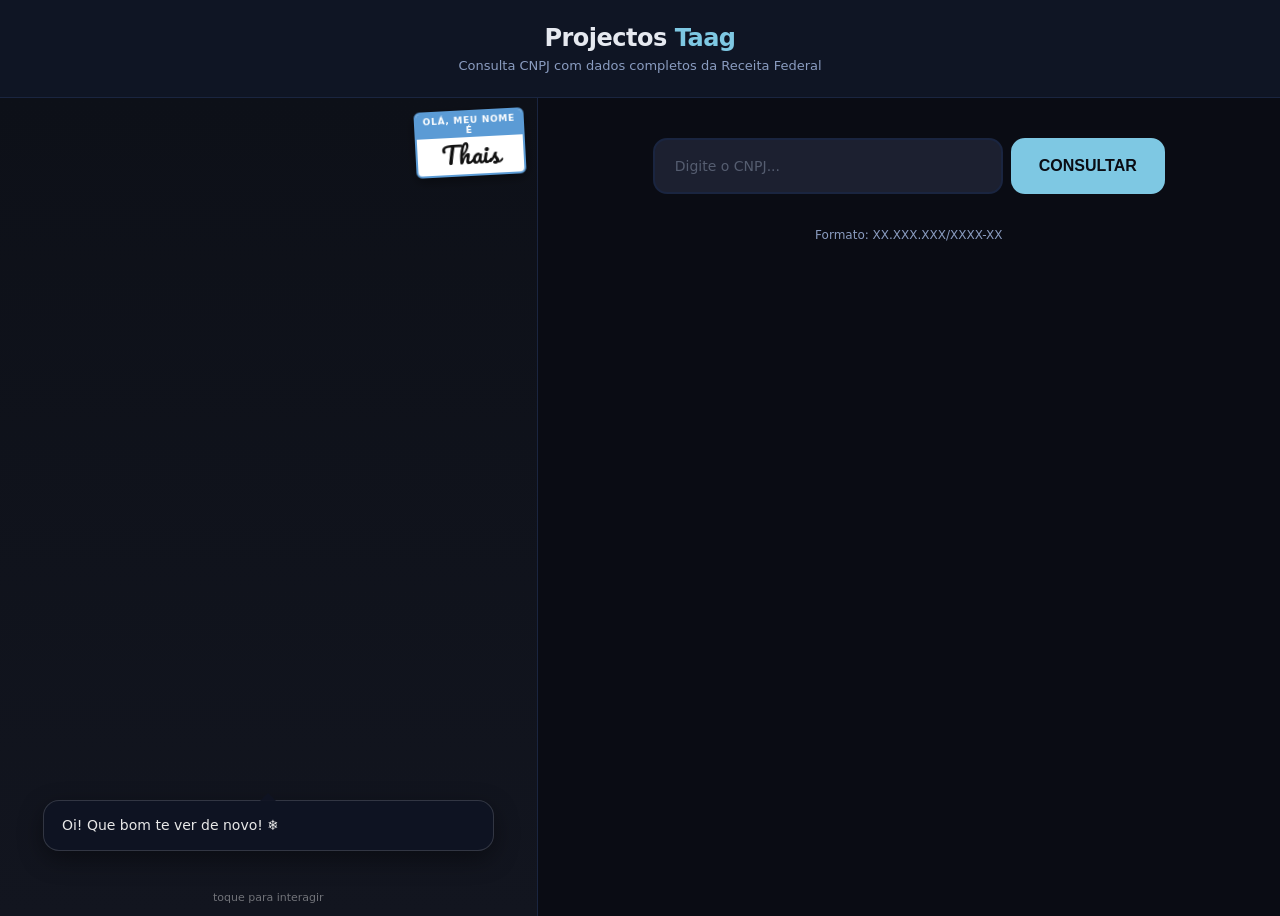
==== index.html @ 22dc9aa9 "deploy: Thais.3 ice-luxury skin" ====
<!doctype html>
<html lang="pt-BR">
<head>
<meta charset="utf-8">
<meta name="viewport" content="width=device-width,initial-scale=1">
<title>Projectos Taag — Consulta CNPJ</title>
<link rel="preconnect" href="https://fonts.googleapis.com">
<link rel="preconnect" href="https://fonts.gstatic.com" crossorigin>
<link href="https://fonts.googleapis.com/css2?family=Pacifico&display=swap" rel="stylesheet">
<style>
:root{--bg:#0a0c14;--panel:#0f1524;--alt:#121a2b;--line:#1a2540;--mut:#8a9cc0;--grn:#7ec8e3;--blu:#5b9bd5;--red:#ef4444;--yel:#f59e0b;--purple:#a2d2ff}
*{box-sizing:border-box;margin:0;padding:0}
body{background:var(--bg);color:#e6e9f0;font-family:Inter,system-ui,-apple-system,sans-serif;font-size:14px;min-height:100vh;overflow-x:hidden}

header{padding:24px 28px;border-bottom:1px solid var(--line);background:var(--panel);text-align:center}
header h1{font-size:24px;font-weight:700;letter-spacing:-0.5px}
header h1 span{color:var(--grn)}
header p{margin:6px 0 0;color:var(--mut);font-size:13px}

/* ── Two-column page layout ── */
.page-layout{display:flex;min-height:calc(100vh - 82px);align-items:stretch}
.robot-column{flex:0 0 42%;max-width:560px;background:linear-gradient(180deg,#0d1018 0%,#12151f 100%);border-right:1px solid var(--line);display:flex;flex-direction:column;align-items:center;justify-content:center;position:sticky;top:0;height:calc(100vh - 82px);overflow:hidden;padding:0}
.content-column{flex:1 1 auto;padding:0 0 60px;overflow-x:hidden}
@media(max-width:900px){
  .page-layout{flex-direction:column}
  .robot-column{flex:0 0 auto;max-width:100%;width:100%;height:60vh;position:relative;border-right:none;border-bottom:1px solid var(--line)}
}

.search-area{max-width:560px;margin:40px auto 0;padding:0 24px}
.search-box{display:flex;gap:8px}
.search-box input{flex:1;background:#1c2030;border:2px solid var(--line);color:#e6e9f0;padding:16px 20px;border-radius:14px;font-size:18px;font-family:ui-monospace,Menlo,monospace;letter-spacing:2px;outline:none;transition:border-color .2s}
.search-box input:focus{border-color:var(--blu)}
.search-box input::placeholder{color:#555d70;letter-spacing:0;font-family:Inter,system-ui,sans-serif;font-size:14px}
.search-box button{background:var(--grn);border:none;color:#0a0c14;padding:16px 28px;border-radius:14px;font-size:16px;font-weight:700;cursor:pointer;white-space:nowrap;transition:all .2s}
.search-box button:hover{filter:brightness(1.1);transform:translateY(-1px)}
.search-box button:disabled{opacity:.5;cursor:not-allowed;transform:none}
.input-error{color:var(--red);font-size:12px;margin-top:6px;text-align:center;min-height:18px}
.search-hint{color:var(--mut);font-size:12px;text-align:center;margin-top:10px}

/* ── Results ── */
.results-area{max-width:640px;margin:32px auto 0;padding:0 24px 60px;display:none}
.results-area.active{display:block}

.result-header{text-align:center;margin-bottom:24px;animation:fadeInUp .4s ease-out}
.result-company{font-size:22px;font-weight:700;margin-bottom:8px}
.result-badge{display:inline-block;padding:4px 14px;border-radius:20px;font-size:12px;font-weight:700;letter-spacing:1px}
.badge-ativa{background:rgba(0,212,170,.15);color:var(--grn);border:1px solid rgba(0,212,170,.3)}
.badge-suspensa{background:rgba(245,158,11,.15);color:var(--yel);border:1px solid rgba(245,158,11,.3)}
.badge-inapta{background:rgba(239,68,68,.15);color:var(--red);border:1px solid rgba(239,68,68,.3)}
.badge-baixada{background:rgba(138,147,166,.15);color:var(--mut);border:1px solid rgba(138,147,166,.3)}

.result-cards{display:grid;grid-template-columns:1fr 1fr;gap:12px}
@media(max-width:560px){.result-cards{grid-template-columns:1fr}}
.result-card{background:var(--panel);border:1px solid var(--line);border-radius:12px;padding:14px 18px;animation:fadeInUp .4s ease-out}
.result-card.ie-card{border-color:var(--purple);box-shadow:0 0 12px rgba(167,139,250,.15)}
.result-card-label{color:var(--mut);font-size:11px;text-transform:uppercase;letter-spacing:1px;margin-bottom:4px}
.result-card-value{font-size:15px;font-weight:600;word-break:break-word}
.result-card.full-width{grid-column:1/-1}

.new-search-btn{margin-top:28px;text-align:center}
.new-search-btn button{background:var(--blu);border:none;color:#fff;padding:14px 32px;border-radius:12px;font-size:15px;font-weight:700;cursor:pointer;transition:all .2s}
.new-search-btn button:hover{filter:brightness(1.15);transform:translateY(-1px)}

/* Confetti */
.confetti-container{position:fixed;top:0;left:0;width:100%;height:100%;pointer-events:none;z-index:9999}
.confetti-piece{position:absolute;width:8px;height:8px;top:-10px;animation:confettiFall 3s ease-in forwards}

/* ── App Animations ── */
@keyframes fadeInUp{from{opacity:0;transform:translateY(12px)}to{opacity:1;transform:translateY(0)}}
@keyframes dotPulse{0%,80%,100%{opacity:.3}40%{opacity:1}}
@keyframes confettiFall{0%{transform:translateY(0) rotate(0);opacity:1}100%{transform:translateY(100vh) rotate(720deg);opacity:0}}

/* ── Thais Mascot Embed CSS ── */

.thais-root {
  position: relative;
  width: 100%;
  height: 100%;
  display: flex;
  flex-direction: column;
  align-items: center;
  justify-content: center;
  overflow: hidden;
  user-select: none;
  -webkit-user-select: none;
  -webkit-tap-highlight-color: transparent;
  cursor: pointer;
}

.thais-nametag {
  position: absolute;
  top: 12px;
  right: 12px;
  width: 110px;
  background: white;
  border: 2px solid #5b9bd5;
  border-radius: 6px;
  overflow: hidden;
  box-shadow: 0 4px 12px rgba(0, 0, 0, 0.4);
  pointer-events: none;
  transform: rotate(-3deg);
  font-family: "Segoe UI", system-ui, sans-serif;
  z-index: 4;
}

.thais-nametag-header {
  display: block;
  background: #5b9bd5;
  color: white;
  font-size: 9px;
  font-weight: 700;
  letter-spacing: 0.08em;
  text-transform: uppercase;
  text-align: center;
  padding: 3px 6px 2px;
}

.thais-nametag-name {
  display: block;
  color: #111;
  font-size: 24px;
  font-weight: 400;
  letter-spacing: 0.02em;
  text-align: center;
  padding: 5px 6px 8px;
  font-family: "Pacifico", cursive;
  line-height: 1;
}

.thais-bubble {
  position: absolute;
  bottom: 8%;
  left: 8%;
  right: 8%;
  z-index: 5;
  background: rgba(15, 20, 35, 0.92);
  border: 1.5px solid rgba(255, 255, 255, 0.15);
  border-radius: 16px;
  padding: 14px 18px;
  color: #e8e8e8;
  font-family: "Segoe UI", system-ui, sans-serif;
  font-size: 14px;
  line-height: 1.45;
  pointer-events: none;
  opacity: 0;
  transform: translateY(-8px) scale(0.95);
  transition: opacity 0.3s ease, transform 0.3s ease;
  backdrop-filter: blur(8px);
  -webkit-backdrop-filter: blur(8px);
  box-shadow: 0 8px 24px rgba(0, 0, 0, 0.4);
}

.thais-bubble.visible {
  opacity: 1;
  transform: translateY(0) scale(1);
}

.thais-bubble::before {
  content: "";
  position: absolute;
  top: -8px;
  left: 50%;
  transform: translateX(-50%);
  width: 0;
  height: 0;
  border-left: 8px solid transparent;
  border-right: 8px solid transparent;
  border-bottom: 8px solid rgba(15, 20, 35, 0.92);
}

.thais-stage {
  position: relative;
  width: 100%;
  height: 100%;
  display: flex;
  align-items: center;
  justify-content: center;
}

.thais-video {
  position: absolute;
  inset: 0;
  width: 100%;
  height: 100%;
  object-fit: cover;
  object-position: center 20%;
  opacity: 0;
  transition: opacity 300ms ease-in-out;
  pointer-events: none;
  will-change: opacity;
  -webkit-user-drag: none;
}

.thais-video.active {
  opacity: 1;
}

.thais-hint {
  position: absolute;
  bottom: 12px;
  left: 50%;
  transform: translateX(-50%);
  color: rgba(255, 255, 255, 0.4);
  font-family: "Segoe UI", system-ui, sans-serif;
  font-size: 11px;
  pointer-events: none;
  animation: thais-pulse 3s ease-in-out infinite;
}

@keyframes thais-pulse {
  0%, 100% { opacity: 0.2; }
  50% { opacity: 0.6; }
}

@media (max-width: 900px) {
  .thais-nametag { width: 96px; top: 4%; right: 4%; }
  .thais-nametag-name { font-size: 20px; }
  .thais-nametag-header { font-size: 8px; }
  .thais-bubble { font-size: 13px; padding: 10px 14px; left: 5%; right: 5%; }
}
</style>
</head>
<body>

<header>
  <h1>Projectos <span>Taag</span></h1>
  <p>Consulta CNPJ com dados completos da Receita Federal</p>
</header>

<div class="page-layout">
<aside class="robot-column">
  <div id="thais-container" style="width:100%;height:100%;"></div>
</aside>

<main class="content-column">

<div class="search-area" id="searchArea">
  <div class="search-box">
    <input type="text" id="cnpjInput" placeholder="Digite o CNPJ..." maxlength="18" autocomplete="off">
    <button id="searchBtn" onclick="startLookup()">CONSULTAR</button>
  </div>
  <div class="input-error" id="inputError"></div>
  <div class="search-hint">Formato: XX.XXX.XXX/XXXX-XX</div>
</div>

<div class="results-area" id="resultsArea"></div>

</main>
</div>

<!-- Thais Mascot Widget -->
<script>
(function () {
  "use strict";

  const REACTIONS = [
    "wave", "laugh", "poke_reaction", "tickle_belly", "tickle_feet",
    "angry", "happy", "sad", "sleepy", "pointing_right",
  ];

  const HIT_ZONES = [
    { y: [0.00, 0.35], reactions: ["poke_reaction", "wave", "happy", "angry"] },
    { y: [0.35, 0.70], reactions: ["tickle_belly", "laugh"] },
    { y: [0.70, 1.00], reactions: ["tickle_feet"] },
  ];

  const FALLBACK_LINES = [
    { animation: "wave", text: "Oi! Que bom te ver de novo! ❄️" },
    { animation: "laugh", text: "Hahaha, tu tem coragem, hein!" },
    { animation: "pointing_right", text: "Vamos lá, o frio não espera!" },
    { animation: "happy", text: "Que maravilha, voltou! ✨" },
    { animation: "sleepy", text: "Estou meditando... no gelo... 🧊" },
    { animation: "angry", text: "Ei! Cuidado, posso congelar você! 🥶" },
    { animation: "laugh", text: "Tu digita mais devagar que neve derrete ❄️" },
    { animation: "pointing_right", text: "Vai, eu acredito em você!" },
    { animation: "happy", text: "Perfeito, muito bem!" },
    { animation: "sad", text: "Ah não... isso me deixou triste..." },
    { animation: "wave", text: "Olha quem apareceu! Bem-vindo! 👋" },
    { animation: "laugh", text: "Calma, estou processando... com elegância" },
    { animation: "poke_reaction", text: "Ai! Não me toque sem avisar! ❄️" },
    { animation: "angry", text: "Para! Estou concentrada aqui!" },
    { animation: "sleepy", text: "Boceja... o inverno me deixa sonolenta..." },
    { animation: "happy", text: "Sou a Thais, prazer! Agora vamos trabalhar!" },
  ];

  const BUBBLE_DURATION_MS = 5000;
  const DEBOUNCE_MS = 2500;
  const RATE_LIMIT_MS = 3000;


  class ThaisMascot {
    constructor(root, options = {}) {
      this.root = root;
      this.videosUrl = (options.videosUrl || "./assets/videos/").replace(/\/?$/, "/");
      this.trashTalkEndpoint = options.trashTalkEndpoint || null;
      this.name = options.name || "Thais";
      this.idleClip = `${this.videosUrl}idle_breathing_loop.mp4`;

      this.isBusy = false;
      this._bubbleTimer = null;
      this._debounceTimers = {};
      this._lastLlmCall = 0;
      this._idleOffsets = {};

      this._build();
      this._startIdle();
      this._loadIdleOffsets(options.offsetsUrl || "./idle_offsets.json");
    }

    react(name) {
      if (this.isBusy || !REACTIONS.includes(name)) return;
      this._playReaction(name);
    }

    say(text, animation) {
      if (animation && REACTIONS.includes(animation)) {
        this._playReaction(animation);
      }
      this._showBubble(text);
    }

    onEvent(eventName, context = {}) {
      const key = eventName;
      if (this._debounceTimers[key]) clearTimeout(this._debounceTimers[key]);

      if (eventName === "page_load") {
        this._callTrashTalk(eventName, context);
        return;
      }

      this._debounceTimers[key] = setTimeout(() => {
        this._callTrashTalk(eventName, context);
      }, DEBOUNCE_MS);
    }

    _build() {
      this.root.classList.add("thais-root");

      const nametag = document.createElement("div");
      nametag.className = "thais-nametag";
      nametag.innerHTML = `
        <span class="thais-nametag-header">Olá, meu nome é</span>
        <span class="thais-nametag-name">${this.name}</span>
      `;
      this.root.appendChild(nametag);

      this.bubble = document.createElement("div");
      this.bubble.className = "thais-bubble";
      this.root.appendChild(this.bubble);

      const stage = document.createElement("div");
      stage.className = "thais-stage";
      this.stage = stage;
      this.root.appendChild(stage);

      this.idleLayer = this._mkVideo("idle");
      this.reactionLayer = this._mkVideo("reaction");
      this.idleLayer.classList.add("active");
      stage.appendChild(this.idleLayer);
      stage.appendChild(this.reactionLayer);

      const hint = document.createElement("div");
      hint.className = "thais-hint";
      hint.textContent = "toque para interagir";
      this.root.appendChild(hint);

      this.root.addEventListener("click", (e) => this._handleTap(e));
      this.root.addEventListener("touchstart", (e) => {
        if (e.touches.length > 0) {
          const t = e.touches[0];
          this._handleTap({ clientX: t.clientX, clientY: t.clientY });
        }
      }, { passive: true });
    }

    _mkVideo(kind) {
      const v = document.createElement("video");
      v.className = `thais-video thais-video-${kind}`;
      v.muted = true;
      v.playsInline = true;
      v.preload = "auto";
      v.setAttribute("webkit-playsinline", "true");
      return v;
    }

    _startIdle() {
      this.idleLayer.src = this.idleClip;
      this.idleLayer.loop = true;
      this.idleLayer.play().catch(() => {});

    }

    _loadIdleOffsets(url) {
      fetch(url)
        .then(r => r.ok ? r.json() : Promise.reject(r.status))
        .then(data => { this._idleOffsets = data; })
        .catch(() => { /* silently use frame 0 if unavailable */ });
    }

    _handleTap(event) {
      if (this.isBusy) return;
      const rect = this.stage.getBoundingClientRect();
      const y = (event.clientY - rect.top) / rect.height;

      const zone = HIT_ZONES.find(z => y >= z.y[0] && y <= z.y[1]);
      const reaction = zone
        ? zone.reactions[Math.floor(Math.random() * zone.reactions.length)]
        : "wave";

      this._callTrashTalk("poke", { bodyPart: zone ? zone.y[0] < 0.35 ? "head" : zone.y[0] < 0.7 ? "body" : "feet" : "outside" });
    }

    async _playReaction(name) {
      if (this.isBusy) return;
      this.isBusy = true;

      const clipUrl = `${this.videosUrl}${name}_seamless.mp4`;
      const r = this.reactionLayer;
      const XFADE_MS = 300;       // must match CSS transition duration
      const XFADE_BEFORE = 0.4;   // matches 400ms crossfade tail built into each seamless clip

      try {
        r.src = clipUrl;
        r.loop = false;
        r.currentTime = 0;
        await this._waitCanPlay(r);
        await r.play().catch(() => {});

        r.classList.add("active");
        this.idleLayer.classList.remove("active");

        // Pre-seek idle to the best-match frame now, while it is hidden.
        // The reaction runs for ~8.5s, giving the seek ample time to complete
        // before the xfade fires — eliminating the seeking=true snap at handoff.
        this.idleLayer.pause();
        this.idleLayer.currentTime = this._idleOffsets[name] ?? 0;

        // Wait until XFADE_BEFORE seconds remain in the reaction clip
        await this._waitNearEnd(r, XFADE_BEFORE);

        // Ensure the pre-seek has fully resolved before making idle visible
        if (this.idleLayer.seeking) {
          await new Promise(res => this.idleLayer.addEventListener('seeked', res, { once: true }));
        }

        // Crossfade: resume idle (already at matching frame) and fade it in
        await this.idleLayer.play().catch(() => {});
        this.idleLayer.classList.add("active");
        r.classList.remove("active");

        await new Promise(res => setTimeout(res, XFADE_MS));
        r.pause();
        r.src = "";
      } catch (e) {
        this.idleLayer.classList.add("active");
        r.classList.remove("active");
        r.pause();
      }

      this.isBusy = false;
    }

    _waitNearEnd(video, secondsBefore) {
      return new Promise(resolve => {
        const onEnded = () => {
          video.removeEventListener("ended", onEnded);
          resolve();
        };
        video.addEventListener("ended", onEnded);

        const check = () => {
          if (video.ended || video.paused) return;
          const remaining = isFinite(video.duration) ? video.duration - video.currentTime : Infinity;
          if (remaining <= secondsBefore) {
            video.removeEventListener("ended", onEnded);
            resolve();
          } else {
            requestAnimationFrame(check);
          }
        };
        requestAnimationFrame(check);
      });
    }

    _waitCanPlay(video, timeoutMs = 5000) {
      return new Promise((resolve, reject) => {
        if (video.readyState >= 3) return resolve();
        let done = false;
        const cleanup = () => { video.removeEventListener("canplay", ok); video.removeEventListener("error", fail); };
        const ok = () => { if (done) return; done = true; cleanup(); resolve(); };
        const fail = () => { if (done) return; done = true; cleanup(); reject(new Error("load error")); };
        video.addEventListener("canplay", ok);
        video.addEventListener("error", fail);
        setTimeout(() => { if (done) return; done = true; cleanup(); reject(new Error("timeout")); }, timeoutMs);
      });
    }

    _showBubble(text) {
      if (!text) return;
      clearTimeout(this._bubbleTimer);
      this.bubble.textContent = text;
      this.bubble.classList.add("visible");
      this._bubbleTimer = setTimeout(() => {
        this.bubble.classList.remove("visible");
      }, BUBBLE_DURATION_MS);
    }

    async _callTrashTalk(event, context) {
      const now = Date.now();
      if (now - this._lastLlmCall < RATE_LIMIT_MS) {
        this._useFallback(event);
        return;
      }

      if (!this.trashTalkEndpoint) {
        this._useFallback(event);
        return;
      }

      this._lastLlmCall = now;

      try {
        const resp = await fetch(this.trashTalkEndpoint, {
          method: "POST",
          headers: { "Content-Type": "application/json" },
          body: JSON.stringify({ event, context }),
        });

        if (!resp.ok) throw new Error(`HTTP ${resp.status}`);

        const data = await resp.json();
        const anim = REACTIONS.includes(data.animation) ? data.animation : "wave";
        const text = (data.text || "").slice(0, 120);

        if (text) this._showBubble(text);
        if (anim) this._playReaction(anim);
      } catch (e) {
        console.warn("Thais trash-talk failed:", e.message);
        this._useFallback(event);
      }
    }

    _useFallback(event) {
      const eventMap = {
        page_load: ["wave", "happy"],
        cnpj_typing: ["pointing_right", "laugh"],
        lookup_started: ["happy", "pointing_right"],
        lookup_result: ["happy", "laugh", "wave"],
        lookup_error: ["sad", "angry"],
        idle_tick: ["sleepy", "wave", "pointing_right"],
        poke: ["poke_reaction", "angry", "tickle_belly", "laugh"],
      };
      const pool = eventMap[event] || ["wave"];
      const anim = pool[Math.floor(Math.random() * pool.length)];
      const matching = FALLBACK_LINES.filter(l => l.animation === anim);
      const line = matching.length > 0
        ? matching[Math.floor(Math.random() * matching.length)]
        : FALLBACK_LINES[Math.floor(Math.random() * FALLBACK_LINES.length)];

      this._showBubble(line.text);
      this._playReaction(line.animation);
    }
  }

  window.THAIS = {
    init(container, options) {
      return new ThaisMascot(container, options);
    },
  };
})();
</script>

<script>
/* ── State ── */
let companyData = null;
window.isSearching = false;

/* ── CNPJ Validation ── */
const cnpjInput = document.getElementById('cnpjInput');
const inputError = document.getElementById('inputError');

let cnpjTypingTimer = null;
cnpjInput.addEventListener('input', function(e) {
  let v = e.target.value.replace(/\D/g, '');
  if (v.length > 14) v = v.slice(0, 14);
  if (v.length > 12) v = v.slice(0,2)+'.'+v.slice(2,5)+'.'+v.slice(5,8)+'/'+v.slice(8,12)+'-'+v.slice(12);
  else if (v.length > 8) v = v.slice(0,2)+'.'+v.slice(2,5)+'.'+v.slice(5,8)+'/'+v.slice(8);
  else if (v.length > 5) v = v.slice(0,2)+'.'+v.slice(2,5)+'.'+v.slice(5);
  else if (v.length > 2) v = v.slice(0,2)+'.'+v.slice(2);
  e.target.value = v;
  inputError.textContent = '';

  // Fire Thais typing event after pause
  clearTimeout(cnpjTypingTimer);
  cnpjTypingTimer = setTimeout(() => {
    if (window.thais) thais.onEvent('cnpj_typing', { partial: cnpjInput.value });
  }, 800);
});

cnpjInput.addEventListener('keydown', function(e) {
  if (e.key === 'Enter') startLookup();
});

function validateCNPJ(cnpj) {
  const d = cnpj.replace(/\D/g, '');
  if (d.length !== 14) return false;
  if (/^(\d)\1{13}$/.test(d)) return false;
  const calc = (arr, digits) => {
    let s = 0;
    for (let i = 0; i < arr.length; i++) s += parseInt(digits[i]) * arr[i];
    const r = s % 11;
    return r < 2 ? 0 : 11 - r;
  };
  const w1 = [5,4,3,2,9,8,7,6,5,4,3,2];
  const w2 = [6,5,4,3,2,9,8,7,6,5,4,3,2];
  if (calc(w1, d) !== parseInt(d[12])) return false;
  if (calc(w2, d) !== parseInt(d[13])) return false;
  return true;
}

/* ── Confetti ── */
function launchConfetti() {
  const c = document.createElement('div');
  c.className = 'confetti-container';
  document.body.appendChild(c);
  const colors = ['var(--grn)','var(--blu)','var(--yel)','var(--purple)','var(--red)','#fff'];
  for (let i = 0; i < 60; i++) {
    const p = document.createElement('div');
    p.className = 'confetti-piece';
    p.style.left = Math.random()*100+'%';
    p.style.background = colors[Math.floor(Math.random()*colors.length)];
    p.style.animationDelay = Math.random()*1.5+'s';
    p.style.animationDuration = (2+Math.random()*2)+'s';
    p.style.width = (4+Math.random()*8)+'px';
    p.style.height = (4+Math.random()*8)+'px';
    p.style.borderRadius = Math.random()>.5?'50%':'2px';
    c.appendChild(p);
  }
  setTimeout(() => c.remove(), 4000);
}

/* ── Main Flow ── */
function startLookup() {
  const raw = cnpjInput.value.replace(/\D/g, '');
  if (!validateCNPJ(raw)) {
    inputError.textContent = 'CNPJ invalido. Verifique os digitos.';
    return;
  }
  inputError.textContent = '';
  companyData = null;
  window.isSearching = true;

  // Disable search
  document.getElementById('searchBtn').disabled = true;
  cnpjInput.disabled = true;

  // Hide results
  document.getElementById('resultsArea').classList.remove('active');
  document.getElementById('resultsArea').innerHTML = '';

  // Tell Thais we're searching
  if (window.thais) thais.say('Consultando na Receita...', 'pointing_right');

  // SSE lookup
  const HOST = window.location.hostname;
  const IS_LOCAL = HOST === 'localhost' || HOST === '127.0.0.1';
  const streamUrl = IS_LOCAL
    ? '/api/lookup-stream?cnpj=' + raw
    : 'https://antgruwugsizmtcfjglo.supabase.co/functions/v1/debora/api/lookup-stream?cnpj=' + raw;
  const es = new EventSource(streamUrl);

  es.addEventListener('status', function(e) {
    const d = JSON.parse(e.data);
    if (window.thais) thais.say(d.message || d.msg, 'pointing_right');
  });

  es.addEventListener('result', function(e) {
    companyData = JSON.parse(e.data);
    if (window.thais) thais.onEvent('lookup_result', {
      razaoSocial: companyData.razao_social,
      situacao: companyData.situacao_cadastral,
      uf: companyData.uf,
      ie: companyData.inscricao_estadual
    });
  });

  es.addEventListener('done', function(e) {
    es.close();
    window.isSearching = false;

    if (!companyData) {
      if (window.thais) thais.say('Não encontrei nada...', 'sad');
      enableSearch();
      return;
    }

    if (window.thais) thais.react('happy');
    launchConfetti();
    showResults();
    enableSearch();
  });

  es.addEventListener('error', function(e) {
    es.close();
    window.isSearching = false;

    let errMsg = 'Deu ruim na consulta...';
    try {
      const d = JSON.parse(e.data);
      const m = d && (d.message || d.msg);
      if (m) errMsg = 'Erro: ' + m;
    } catch(_) {}
    if (window.thais) thais.onEvent('lookup_error', { message: errMsg });
    enableSearch();
  });

  es.onerror = function() {
    es.close();
    if (window.isSearching) {
      window.isSearching = false;
      if (window.thais) thais.say('A conexão caiu!', 'sad');
      enableSearch();
    }
  };
}

/* ── Show Results ── */
function showResults() {
  const d = companyData;
  if (!d) return;

  const ie = (d.inscricao_estadual || '').trim();
  const situacaoIE = (d.situacao_ie || '').trim();
  const ieReason = (d._ie_unavailable_reason || '').trim();

  // Format IE with dots every 3 digits (e.g. 310035324119 → 310.035.324.119)
  const formatIE = (raw) => raw.replace(/\D/g, '').replace(/(\d)(?=(\d{3})+$)/g, '$1.');

  // Only flag situacao_ie if it signals a real problem (not "Sem restrição" = clean/active)
  const ieProblem = situacaoIE && !/sem restri/i.test(situacaoIE) && !/ativa/i.test(situacaoIE);

  const area = document.getElementById('resultsArea');
  const sit = (d.situacao_cadastral || '').toUpperCase();
  let badgeClass = 'badge-ativa';
  if (sit.includes('SUSPENS')) badgeClass = 'badge-suspensa';
  else if (sit.includes('INAPT')) badgeClass = 'badge-inapta';
  else if (sit.includes('BAIXAD')) badgeClass = 'badge-baixada';

  const formatCurrency = (v) => {
    if (v == null) return '-';
    return 'R$ ' + Number(v).toLocaleString('pt-BR', {minimumFractionDigits:2, maximumFractionDigits:2});
  };

  const cards = [
    {label:'Razao Social', value: d.razao_social || '-', full: true},
    {label:'Nome Fantasia', value: d.nome_fantasia || '-', full: true},
    {label:'CNPJ', value: d.cnpj || '-'},
    {label:'Situacao Cadastral', value: d.situacao_cadastral || '-'},
    {label:'CNAE Principal', value: d.cnae_principal || '-', full: true},
    {label:'Data de Abertura', value: d.data_abertura || '-'},
    {label:'Capital Social', value: formatCurrency(d.capital_social)},
    {label:'Porte', value: d.porte || '-'},
    {label:'Natureza Juridica', value: d.natureza_juridica || '-', full: true},
    {label:'Endereco', value: [d.endereco || d.logradouro, d.bairro, d.municipio, d.uf, d.cep].filter(Boolean).join(', ') || '-', full: true},
    {label:'Telefone', value: d.telefone || '-'},
    {label:'Email', value: d.email || '-'},
  ];

  if (ie) {
    cards.push({
      label: 'Inscricao Estadual',
      value: formatIE(ie) + (ieProblem ? ' (' + situacaoIE + ')' : ''),
      ie: true
    });
  } else {
    cards.push({
      label: 'Inscricao Estadual',
      value: ieReason || 'Nao disponivel',
      ie: true
    });
  }

  let html = '<div class="result-header">';
  html += '<div class="result-company">' + esc(d.razao_social || d.nome_fantasia || '-') + '</div>';
  html += '<span class="result-badge ' + badgeClass + '">' + esc(sit || 'N/A') + '</span>';
  html += '</div>';
  html += '<div class="result-cards">';

  cards.forEach((c, i) => {
    const cls = ['result-card'];
    if (c.full) cls.push('full-width');
    if (c.ie) cls.push('ie-card');
    cls.push('');
    html += '<div class="' + cls.join(' ').trim() + '" style="animation-delay:' + (i*0.05) + 's">';
    html += '<div class="result-card-label">' + esc(c.label) + '</div>';
    html += '<div class="result-card-value">' + esc(c.value) + '</div>';
    html += '</div>';
  });

  html += '</div>';
  html += '<div class="new-search-btn"><button onclick="resetAll()">Nova Consulta</button></div>';

  area.innerHTML = html;
  area.classList.add('active');
  area.scrollIntoView({behavior:'smooth', block:'start'});
}

function esc(s) {
  const el = document.createElement('span');
  el.textContent = s;
  return el.innerHTML;
}

function enableSearch() {
  document.getElementById('searchBtn').disabled = false;
  cnpjInput.disabled = false;
}

function resetAll() {
  companyData = null;
  window.isSearching = false;

  document.getElementById('resultsArea').classList.remove('active');
  document.getElementById('resultsArea').innerHTML = '';

  cnpjInput.value = '';
  cnpjInput.disabled = false;
  document.getElementById('searchBtn').disabled = false;
  inputError.textContent = '';
  cnpjInput.focus();
  window.scrollTo({top:0, behavior:'smooth'});
}

/* ── Initialize Thais ── */
document.addEventListener('DOMContentLoaded', () => {
  const HOST = window.location.hostname;
  const IS_LOCAL = HOST === 'localhost' || HOST === '127.0.0.1';

  window.thais = THAIS.init(document.getElementById('thais-container'), {
    videosUrl: IS_LOCAL
      ? '/mascot-assets/'
      : 'https://antgruwugsizmtcfjglo.supabase.co/storage/v1/object/public/mascot-assets/',
  });

  // Greet user on page load
  thais.onEvent('page_load', { pageName: 'Projectos Taag' });

  // Idle chatter every 20s
  setInterval(() => {
    if (!window.isSearching) thais.onEvent('idle_tick', {});
  }, 20000);
});
</script>
</body>
</html>
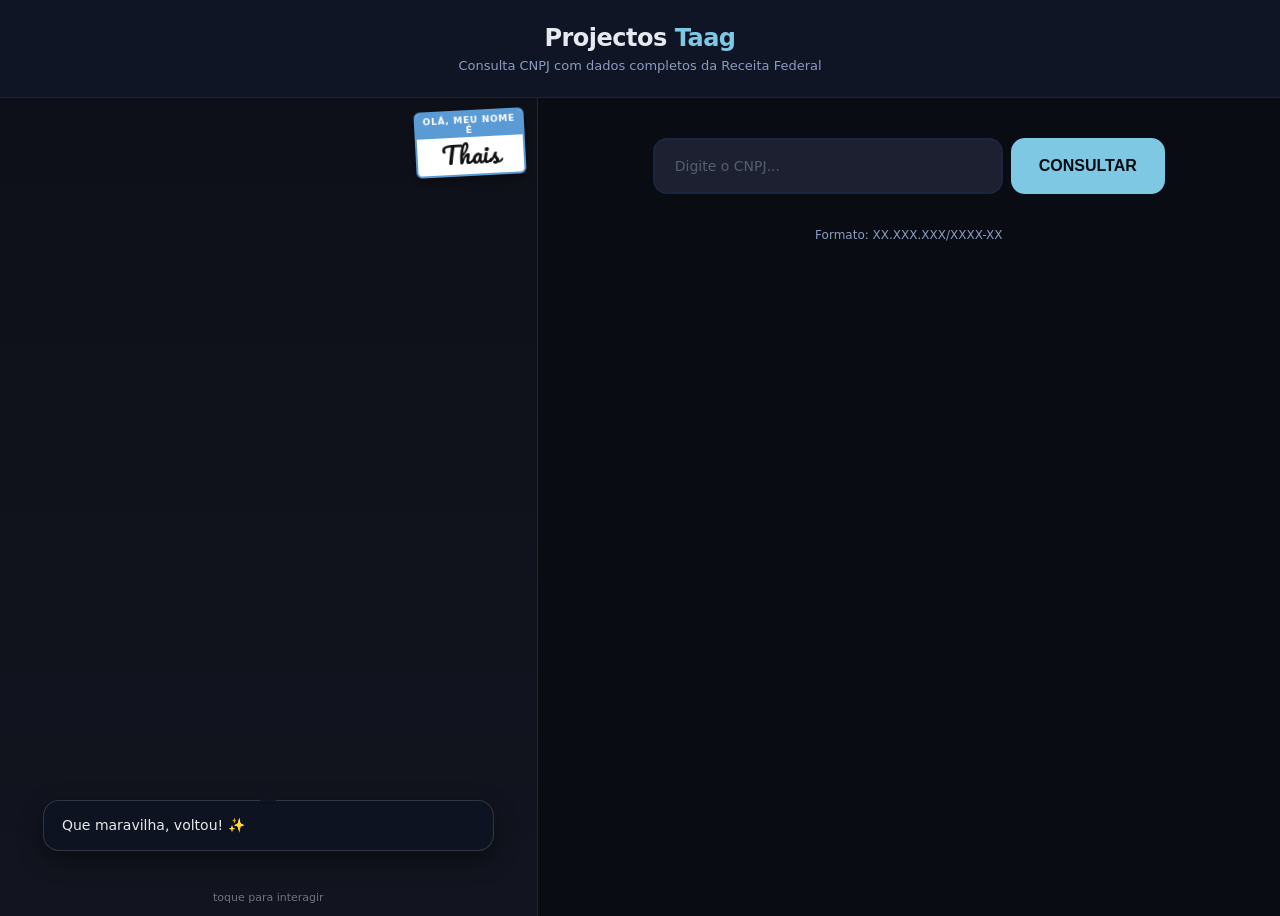
==== commit cf03d08d: "fix: idle always running, reactions overlay — no freeze no dark gap" ====
--- a/index.html
+++ b/index.html
@@ -426,33 +426,16 @@
         await this._waitCanPlay(r);
         await r.play().catch(() => {});
 
+        // Fade reaction IN over the continuously running idle
         r.classList.add("active");
-        this.idleLayer.classList.remove("active");
-
-        // Pre-seek idle to the best-match frame now, while it is hidden.
-        // The reaction runs for ~8.5s, giving the seek ample time to complete
-        // before the xfade fires — eliminating the seeking=true snap at handoff.
-        this.idleLayer.pause();
-        this.idleLayer.currentTime = this._idleOffsets[name] ?? 0;
-
-        // Wait until XFADE_BEFORE seconds remain in the reaction clip
+        // idle layer never touched — runs continuously underneath
         await this._waitNearEnd(r, XFADE_BEFORE);
-
-        // Ensure the pre-seek has fully resolved before making idle visible
-        if (this.idleLayer.seeking) {
-          await new Promise(res => this.idleLayer.addEventListener('seeked', res, { once: true }));
-        }
-
-        // Crossfade: resume idle (already at matching frame) and fade it in
-        await this.idleLayer.play().catch(() => {});
-        this.idleLayer.classList.add("active");
+        // Fade reaction OUT — idle underneath becomes visible again
         r.classList.remove("active");
-
         await new Promise(res => setTimeout(res, XFADE_MS));
         r.pause();
         r.src = "";
       } catch (e) {
-        this.idleLayer.classList.add("active");
         r.classList.remove("active");
         r.pause();
       }
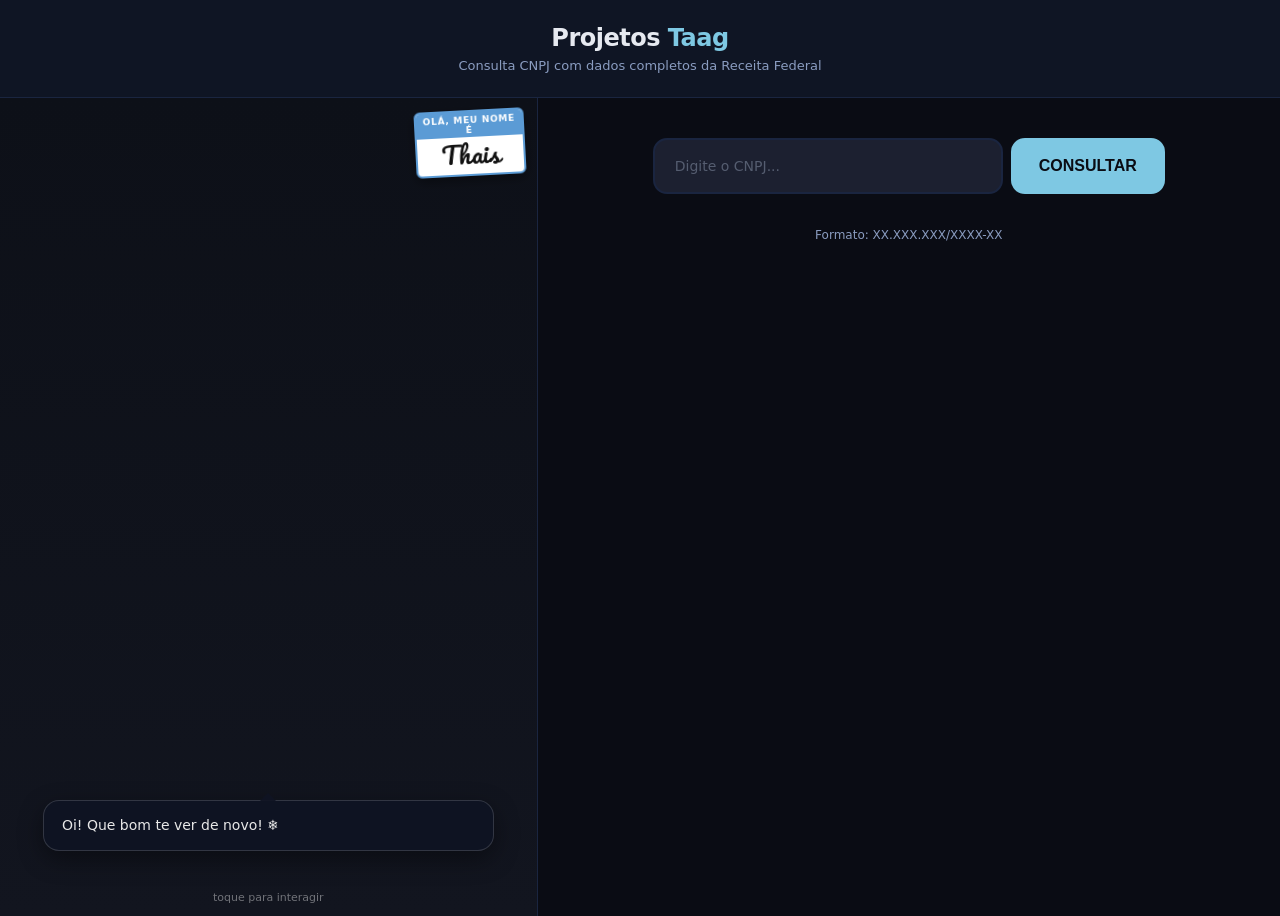
==== commit f8ca5a3d: "fix: Projectos → Projetos Taag" ====
--- a/index.html
+++ b/index.html
@@ -3,7 +3,7 @@
 <head>
 <meta charset="utf-8">
 <meta name="viewport" content="width=device-width,initial-scale=1">
-<title>Projectos Taag — Consulta CNPJ</title>
+<title>Projetos Taag — Consulta CNPJ</title>
 <link rel="preconnect" href="https://fonts.googleapis.com">
 <link rel="preconnect" href="https://fonts.gstatic.com" crossorigin>
 <link href="https://fonts.googleapis.com/css2?family=Pacifico&display=swap" rel="stylesheet">
@@ -223,7 +223,7 @@
 <body>
 
 <header>
-  <h1>Projectos <span>Taag</span></h1>
+  <h1>Projetos <span>Taag</span></h1>
   <p>Consulta CNPJ com dados completos da Receita Federal</p>
 </header>
 
@@ -826,7 +826,7 @@
   });
 
   // Greet user on page load
-  thais.onEvent('page_load', { pageName: 'Projectos Taag' });
+  thais.onEvent('page_load', { pageName: 'Projetos Taag' });
 
   // Idle chatter every 20s
   setInterval(() => {
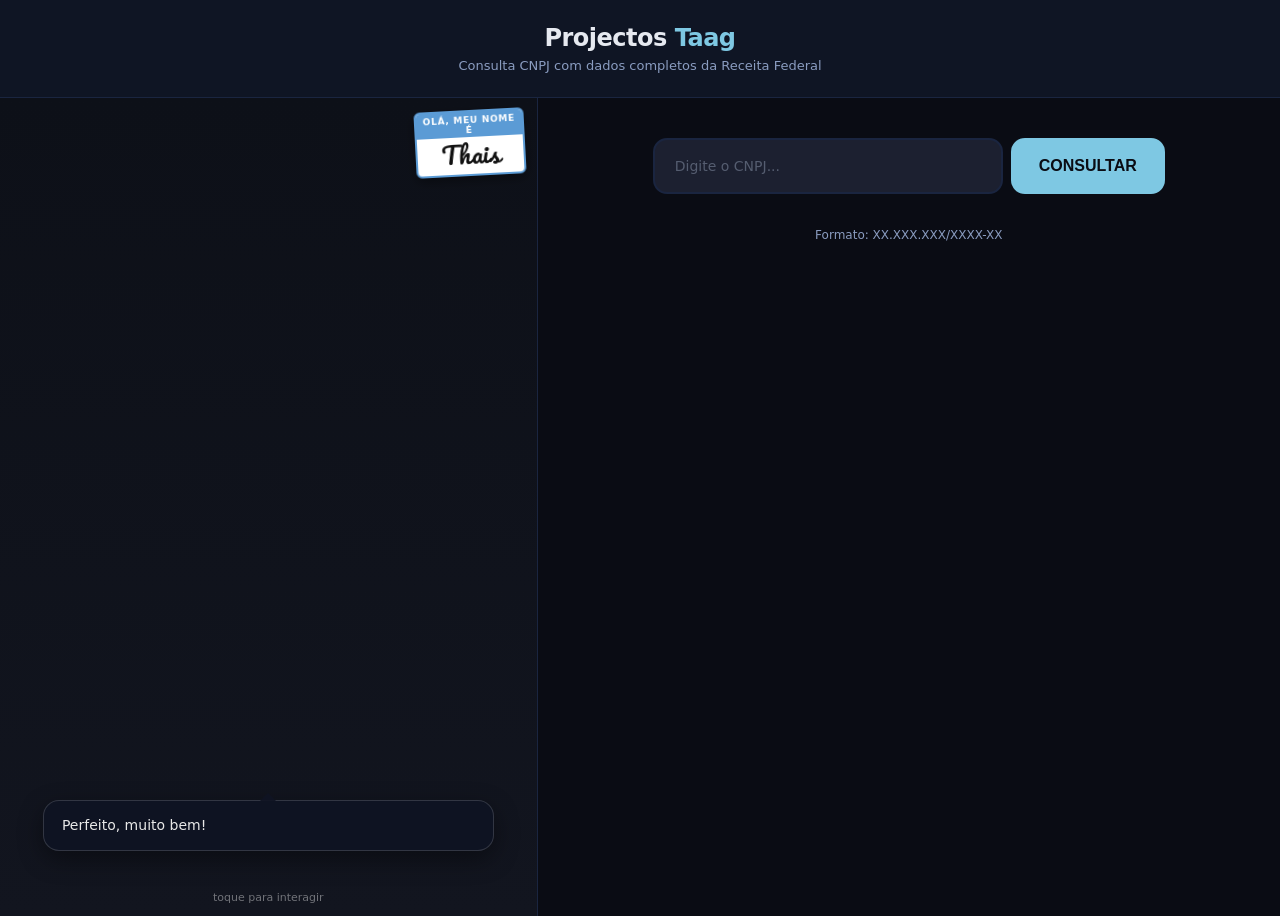
==== commit 87c9a0d1: "deploy: lazy IE + cache UI (sync from app.html) Co-Authored-By: Claude Opus 4.8 (1M context) <norepl" ====
--- a/index.html
+++ b/index.html
@@ -3,7 +3,7 @@
 <head>
 <meta charset="utf-8">
 <meta name="viewport" content="width=device-width,initial-scale=1">
-<title>Projetos Taag — Consulta CNPJ</title>
+<title>Projectos Taag — Consulta CNPJ</title>
 <link rel="preconnect" href="https://fonts.googleapis.com">
 <link rel="preconnect" href="https://fonts.gstatic.com" crossorigin>
 <link href="https://fonts.googleapis.com/css2?family=Pacifico&display=swap" rel="stylesheet">
@@ -223,7 +223,7 @@
 <body>
 
 <header>
-  <h1>Projetos <span>Taag</span></h1>
+  <h1>Projectos <span>Taag</span></h1>
   <p>Consulta CNPJ com dados completos da Receita Federal</p>
 </header>
 
@@ -426,16 +426,33 @@
         await this._waitCanPlay(r);
         await r.play().catch(() => {});
 
-        // Fade reaction IN over the continuously running idle
         r.classList.add("active");
-        // idle layer never touched — runs continuously underneath
+        this.idleLayer.classList.remove("active");
+
+        // Pre-seek idle to the best-match frame now, while it is hidden.
+        // The reaction runs for ~8.5s, giving the seek ample time to complete
+        // before the xfade fires — eliminating the seeking=true snap at handoff.
+        this.idleLayer.pause();
+        this.idleLayer.currentTime = this._idleOffsets[name] ?? 0;
+
+        // Wait until XFADE_BEFORE seconds remain in the reaction clip
         await this._waitNearEnd(r, XFADE_BEFORE);
-        // Fade reaction OUT — idle underneath becomes visible again
+
+        // Ensure the pre-seek has fully resolved before making idle visible
+        if (this.idleLayer.seeking) {
+          await new Promise(res => this.idleLayer.addEventListener('seeked', res, { once: true }));
+        }
+
+        // Crossfade: resume idle (already at matching frame) and fade it in
+        await this.idleLayer.play().catch(() => {});
+        this.idleLayer.classList.add("active");
         r.classList.remove("active");
+
         await new Promise(res => setTimeout(res, XFADE_MS));
         r.pause();
         r.src = "";
       } catch (e) {
+        this.idleLayer.classList.add("active");
         r.classList.remove("active");
         r.pause();
       }
@@ -826,7 +843,7 @@
   });
 
   // Greet user on page load
-  thais.onEvent('page_load', { pageName: 'Projetos Taag' });
+  thais.onEvent('page_load', { pageName: 'Projectos Taag' });
 
   // Idle chatter every 20s
   setInterval(() => {
